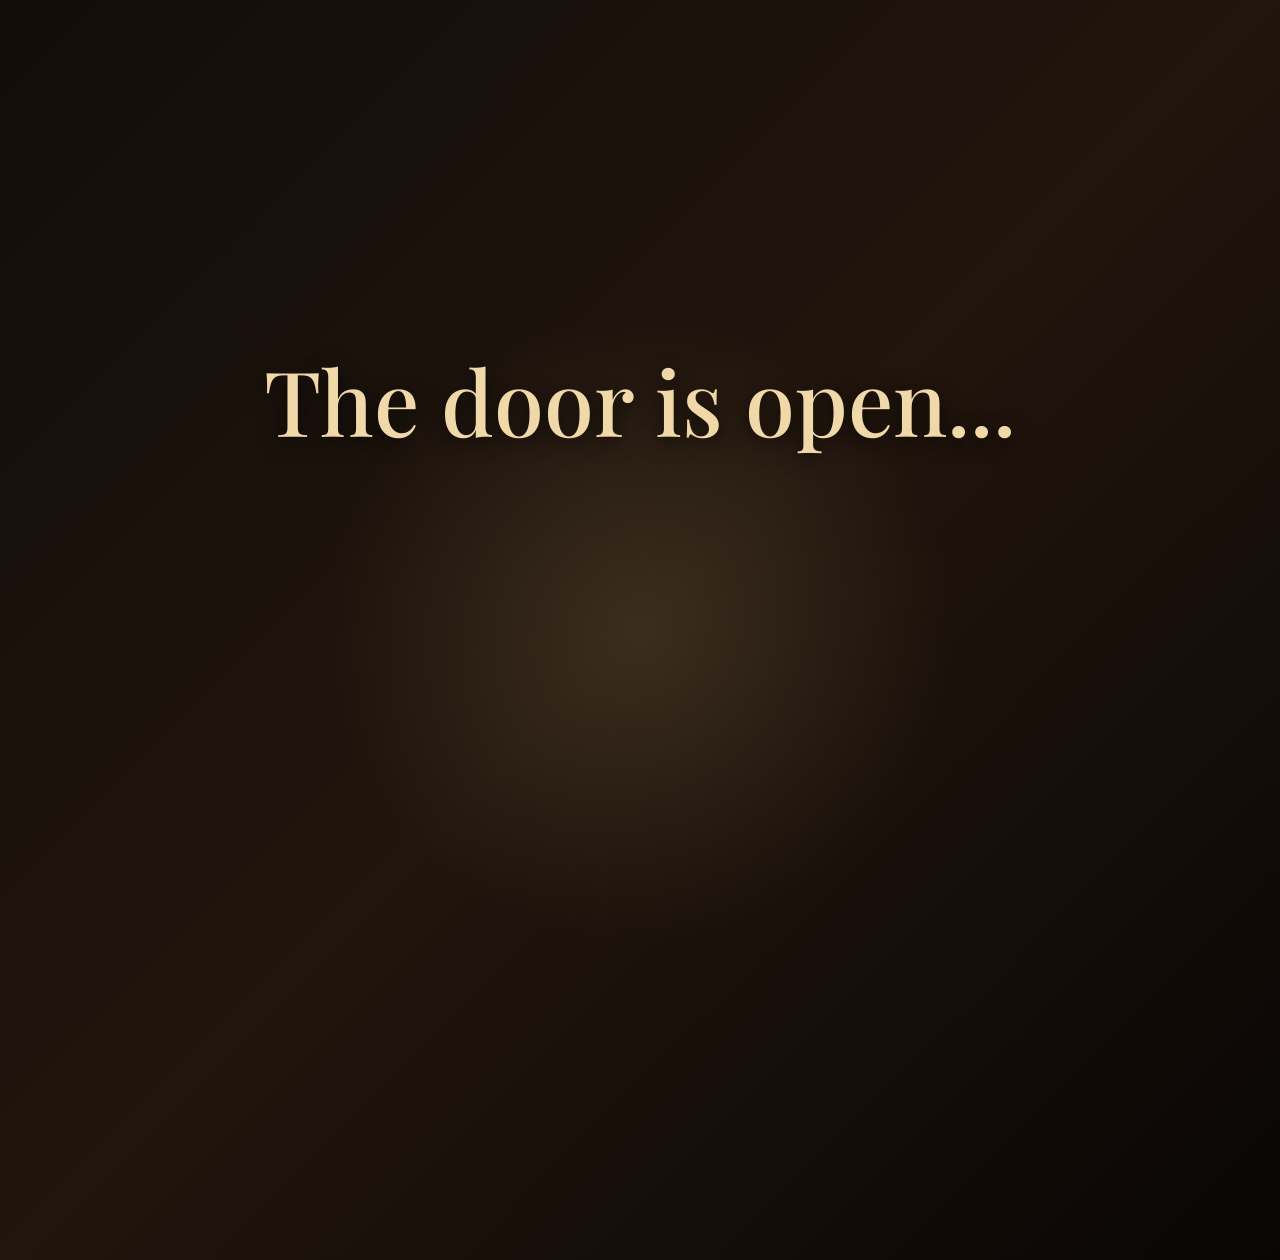
==== foyer.html @ 7e0d2f8d "Add initial foyer.html file with basic structure" ====
<!DOCTYPE html>
<html lang="en">

<head>
    <meta charset="UTF-8">
    <meta name="viewport" content="width=device-width, initial-scale=1.0">

    <title>The Foyer</title>

    <link rel="stylesheet" href="style.css">
</head>


<body>

<h1 style="text-align:center; margin-top:40vh;">
The door is open...
</h1>


</body>

</html>
---- style.css ----
@import url('https://fonts.googleapis.com/css2?family=Cormorant+Garamond:wght@300;400;500;600;700&family=Playfair+Display:wght@400;500;600;700&display=swap');


/* =========================
   GLOBAL
========================= */

* {
    margin: 0;
    padding: 0;
    box-sizing: border-box;
}


body {
    min-height: 100vh;
    background:
        radial-gradient(circle at center,
        rgba(255,220,150,0.12),
        transparent 35%),
        linear-gradient(
        135deg,
        #120d09,
        #21150d,
        #090604
        );

    color: #e8d3a7;
    font-family: "Cormorant Garamond", serif;

    overflow: hidden;
}


/* =========================
   COVER PAGE
========================= */

.cover {

    height: 100vh;
    width: 100%;

    display: flex;
    justify-content: center;
    align-items: center;

    position: relative;

}


/* candle light effect */

.candle-glow {

    position: absolute;

    width: 600px;
    height: 600px;

    background:
    radial-gradient(
        circle,
        rgba(255,200,120,0.25),
        transparent 65%
    );

    filter: blur(40px);

    animation: breathe 5s infinite alternate;

}


@keyframes breathe {

    from {
        opacity: .5;
        transform: scale(0.95);
    }

    to {
        opacity: 1;
        transform: scale(1.1);
    }

}



/* =========================
   BOOK COVER
========================= */


.book-cover {

    position: relative;

    width: min(90%, 650px);

    padding: 70px 50px;

    text-align: center;


    background:

    linear-gradient(
        145deg,
        rgba(70,45,25,0.85),
        rgba(20,12,8,0.95)
    );


    border:

    1px solid rgba(220,180,100,0.25);


    box-shadow:

    0 0 80px rgba(0,0,0,.8),
    inset 0 0 40px rgba(255,200,100,.05);


    animation: appear 2s ease;

}



@keyframes appear {

    from {
        opacity:0;
        transform:translateY(30px);
    }

    to {
        opacity:1;
        transform:translateY(0);
    }

}




/* =========================
   TEXT
========================= */


.small-title {

    letter-spacing: 5px;

    text-transform: uppercase;

    font-size: 14px;

    opacity: .7;

    margin-bottom: 35px;

}



h1 {

    font-family:
    "Playfair Display",
    serif;


    font-size:

    clamp(55px,8vw,90px);


    line-height: .9;

    font-weight: 500;


    color:#f0d8a8;

    text-shadow:

    0 5px 20px rgba(0,0,0,.7);

}



.divider {

    width:120px;

    height:1px;

    background:#c8a86b;

    margin:40px auto;

}



.quote {

    font-size:25px;

    font-style:italic;

    line-height:1.5;

    color:#d8c095;

    margin-bottom:45px;

}



/* =========================
   BUTTON
========================= */


button {


    background:transparent;


    border:

    1px solid #c8a86b;


    color:#e8d3a7;


    padding:

    15px 45px;


    font-family:

    "Cormorant Garamond",
    serif;


    font-size:20px;


    cursor:pointer;


    transition:.4s;


}



button:hover {


    background:#c8a86b;


    color:#160d07;


    box-shadow:

    0 0 30px rgba(200,168,107,.4);


}



/* =========================
   MOBILE
========================= */


@media(max-width:600px){


.book-cover {

    padding:50px 25px;

}


.quote {

    font-size:20px;

}


}
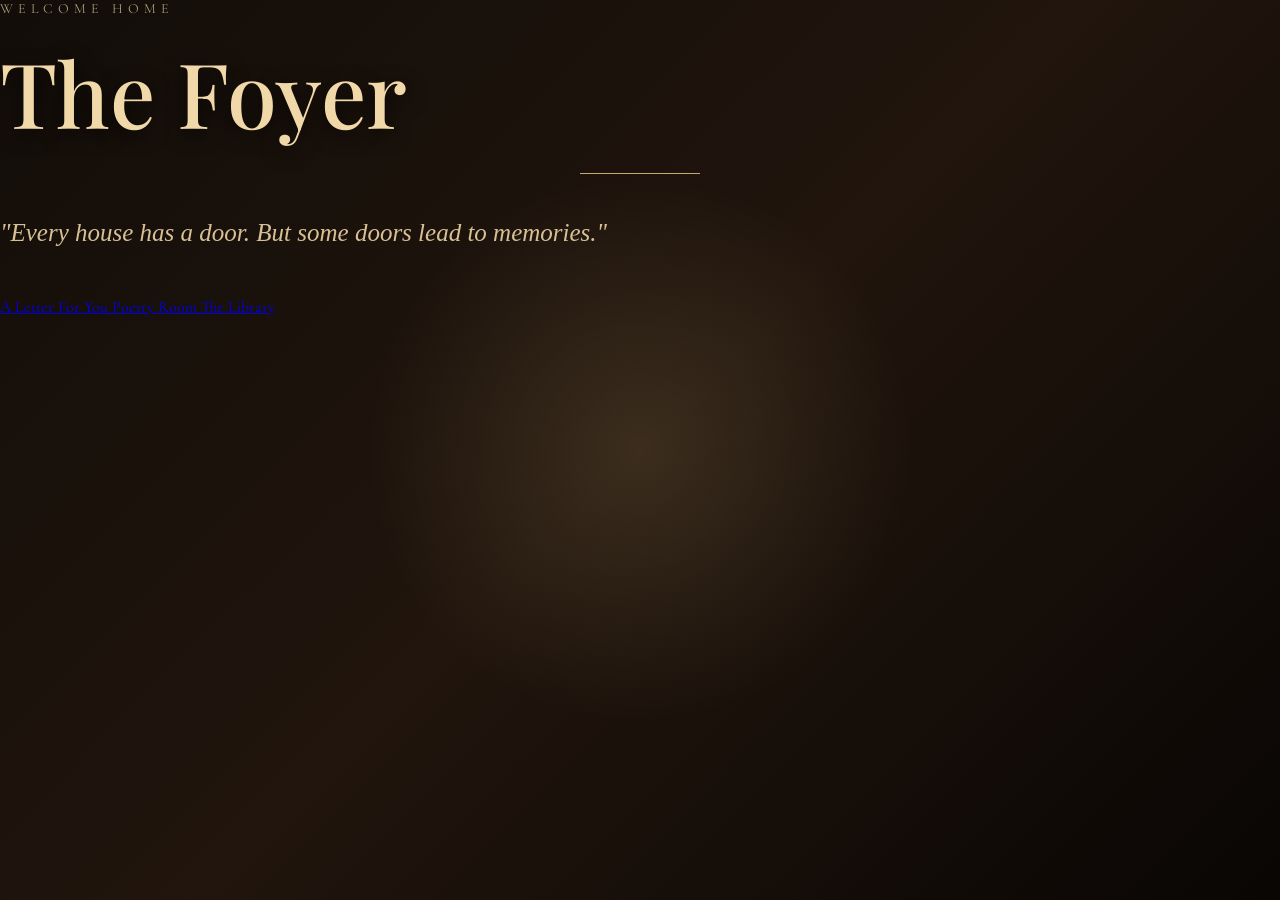
==== commit c21102e5: "Update title and structure of foyer.html" ====
--- a/foyer.html
+++ b/foyer.html
@@ -2,20 +2,73 @@
 <html lang="en">
 
 <head>
+
     <meta charset="UTF-8">
     <meta name="viewport" content="width=device-width, initial-scale=1.0">
 
-    <title>The Foyer</title>
+    <title>The Foyer | The House of Letters</title>
 
     <link rel="stylesheet" href="style.css">
+
 </head>
 
 
 <body>
 
-<h1 style="text-align:center; margin-top:40vh;">
-The door is open...
-</h1>
+
+<main class="foyer">
+
+
+    <div class="foyer-light"></div>
+
+
+    <section class="entrance">
+
+
+        <p class="small-title">
+            Welcome Home
+        </p>
+
+
+        <h1>
+            The Foyer
+        </h1>
+
+
+        <div class="divider"></div>
+
+
+        <p class="quote">
+            "Every house has a door.
+            But some doors lead to memories."
+        </p>
+
+
+        <nav>
+
+
+            <a href="letter.html">
+                A Letter For You
+            </a>
+
+
+            <a href="poetry.html">
+                Poetry Room
+            </a>
+
+
+            <a href="library.html">
+                The Library
+            </a>
+
+
+        </nav>
+
+
+    </section>
+
+
+</main>
 
 
 </body>
